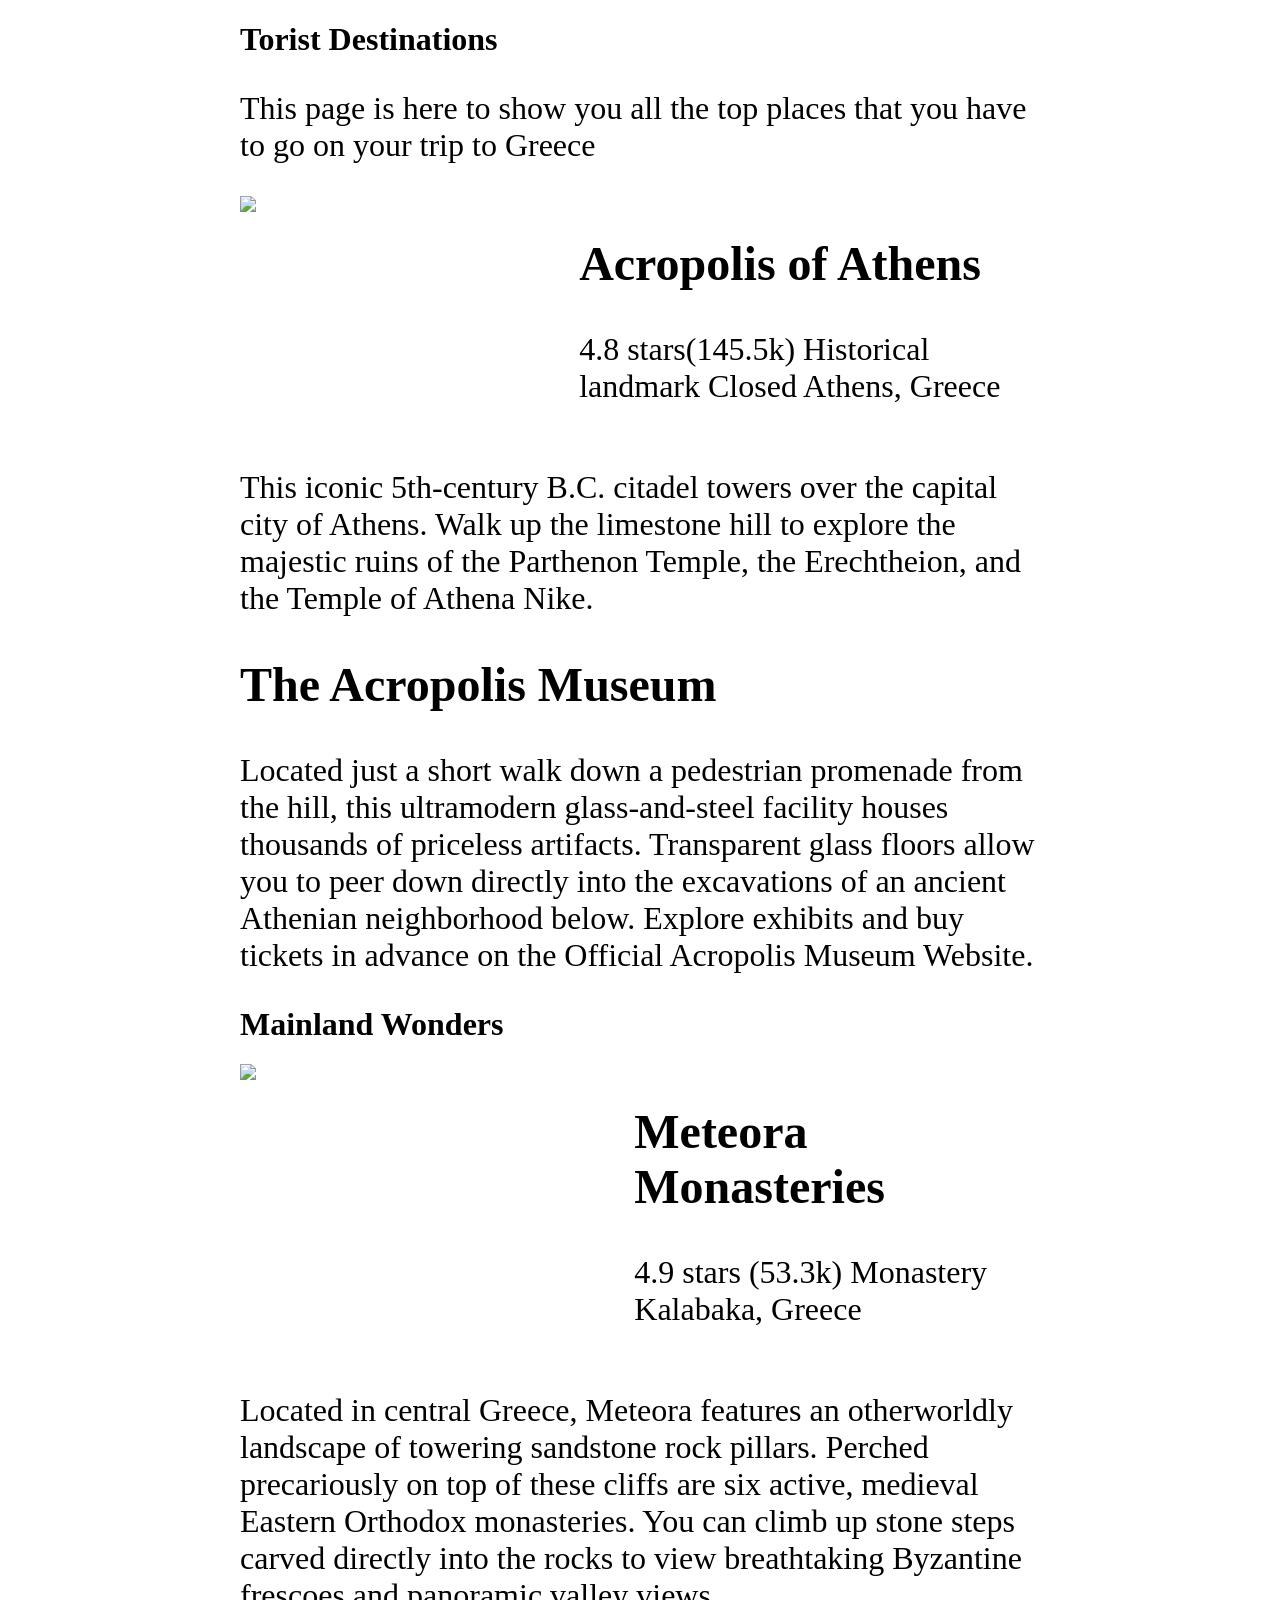
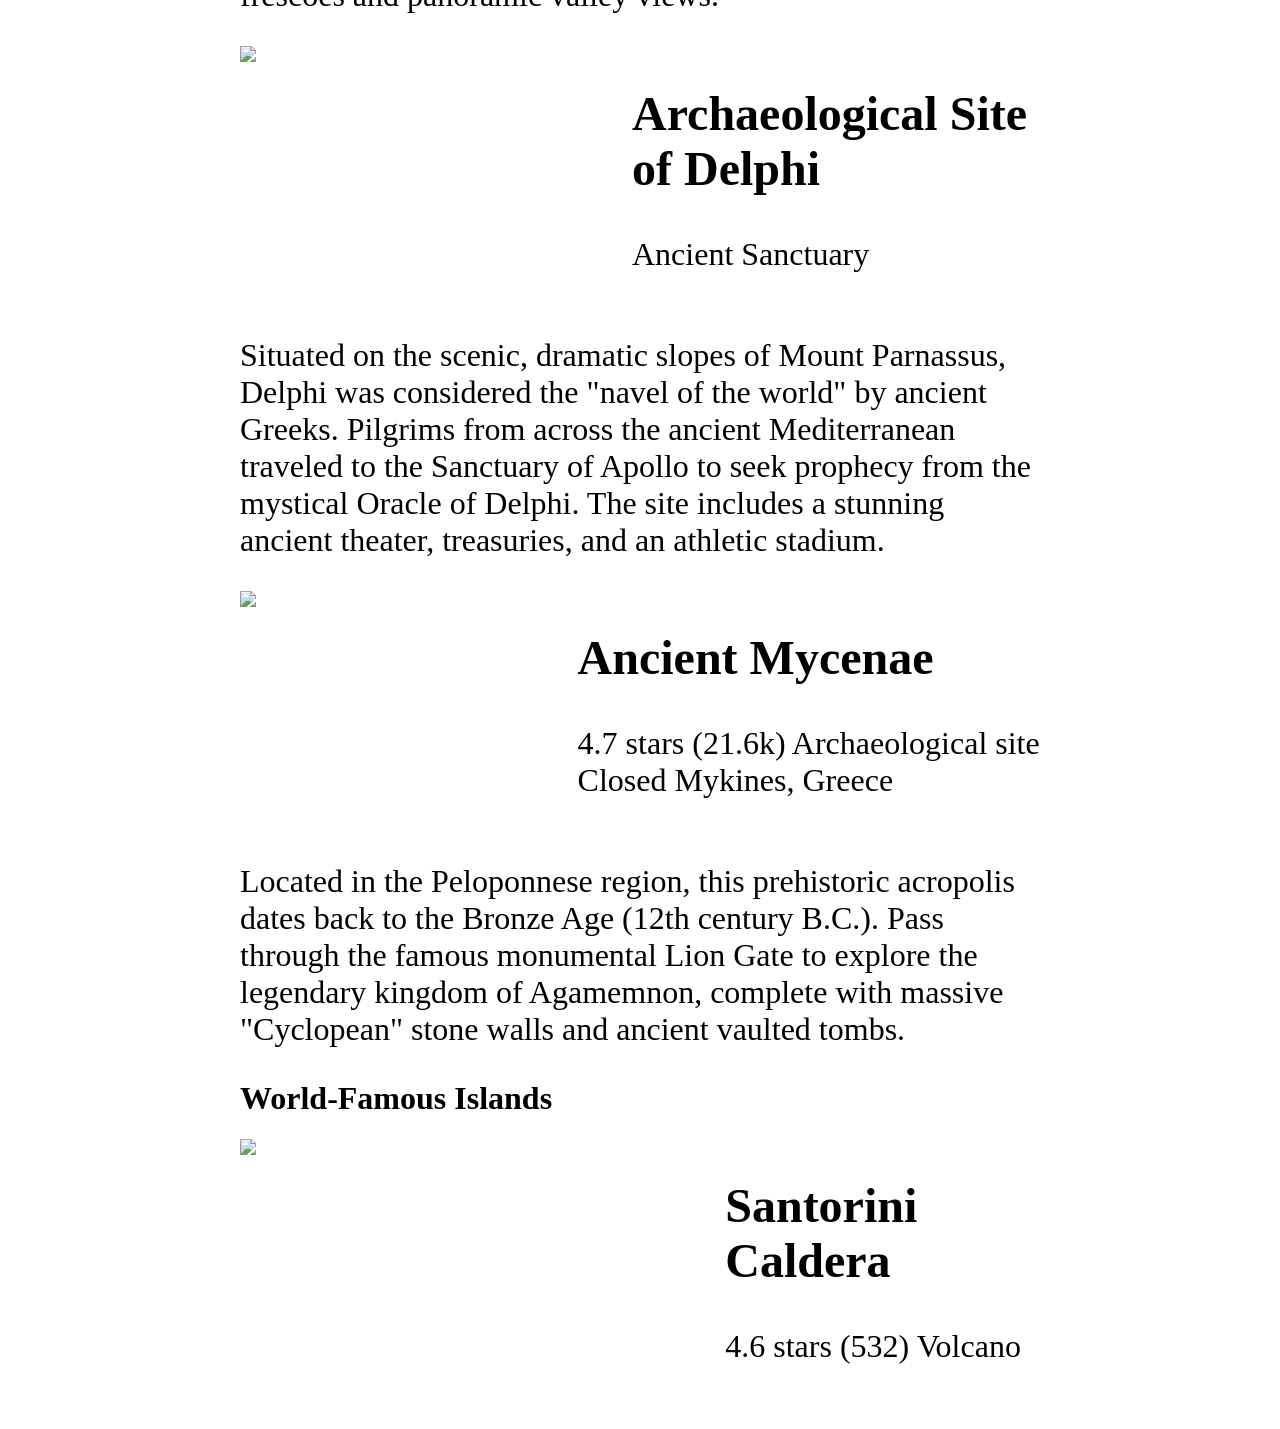
==== destinations.html @ e6a1ed22 "fahhh" ====
<!doctype html>
<html>

<head>
    <title>Website</title>
    <link rel="stylesheet" href="style.css" />
    <meta charset="utf-8" name="viewport" content="width=device-width, initial-scale=1.0" />
</head>

<body>
    <div id="content">
        <h1>Torist Destinations</h1>
        <p>This page is here to show you all the top places that you have to go on your trip to Greece</p>
        <div class="destinations">
            <img
                src="https://cdn-imgix.headout.com/microbrands-banner-image/image/b698f96a3bf7e35418940973f33c4708-The%20Acropolis%20of%20Athens.jpeg?auto=compress%2Cformat&q=90&crop=faces&fit=crop">
            <div>
                <h2>Acropolis of Athens</h2>
                <p>4.8 stars(145.5k)
                    Historical landmark
                    Closed Athens, Greece
                </p>
            </div>
        </div>
        <p>This iconic 5th-century B.C. citadel towers over the capital city of Athens. Walk up the limestone hill to
            explore the majestic ruins of the Parthenon Temple, the Erechtheion, and the Temple of Athena Nike.</p>
        <h2>The Acropolis Museum</h2>
        <p>Located just a short walk down a pedestrian promenade from the hill, this ultramodern glass-and-steel
            facility
            houses thousands of priceless artifacts. Transparent glass floors allow you to peer down directly into the
            excavations of an ancient Athenian neighborhood below. Explore exhibits and buy tickets in advance on the
            Official Acropolis Museum Website.</p>
        <h1>Mainland Wonders</h1>
            <div class="destinations">
            <img src="https://i0.wp.com/triciaannemitchell.com/wp-content/uploads/2013/06/meteora-monastery-hiking-route-tour-greece.jpg?fit=1200%2C720&ssl=1" />
            <div>
                <h2>Meteora Monasteries</h2>
                <p>4.9 stars (53.3k)
                    Monastery
                    Kalabaka, Greece
                </p>
            </div>
        </div>
        <p>Located in central Greece, Meteora features an otherworldly landscape of towering sandstone rock pillars. Perched precariously on top of these cliffs are six active, medieval Eastern Orthodox monasteries. You can climb up stone steps carved directly into the rocks to view breathtaking Byzantine frescoes and panoramic valley views.</p>
        <div class="destinations">
            <img src="https://upload.wikimedia.org/wikipedia/commons/thumb/d/d5/Delphi%2C_Greece_-_panoramio.jpg/330px-Delphi%2C_Greece_-_panoramio.jpg" />
            <div>
            <h2>Archaeological Site of Delphi</h2>
            <p>Ancient Sanctuary</p>
            </div>
        </div>
        <p>Situated on the scenic, dramatic slopes of Mount Parnassus, Delphi was considered the "navel of the world" by ancient Greeks. Pilgrims from across the ancient Mediterranean traveled to the Sanctuary of Apollo to seek prophecy from the mystical Oracle of Delphi. The site includes a stunning ancient theater, treasuries, and an athletic stadium.</p>
        <div class="destinations">
            <img src="https://upload.wikimedia.org/wikipedia/commons/e/e2/Path_upto_the_Lion_Gate%2C_Mycenae_%2828693130016%29.jpg">
            <div>
                <h2>Ancient Mycenae</h2>
                <p>4.7 stars (21.6k)
                    Archaeological site
                    Closed Mykines, Greece
                </p>
            </div>
        </div>
        <p>Located in the Peloponnese region, this prehistoric acropolis dates back to the Bronze Age (12th century B.C.). Pass through the famous monumental Lion Gate to explore the legendary kingdom of Agamemnon, complete with massive "Cyclopean" stone walls and ancient vaulted tombs.</p>
        <h1>World-Famous Islands</h1>
        <div class="destinations">
            <img src="https://encrypted-tbn0.gstatic.com/images?q=tbn:ANd9GcSOC9YIakvDrayuQJhMb4rZ1GySk4RtwU4yTGdQk6ImUSsc0BjFd6uSSys&s=10" />
            <div>
                <h2>Santorini Caldera</h2>
                <p>4.6 stars (532)
                    Volcano
                </p>
            </div>
        </div>
        <p></p>
    </div>
</body>

</html>
---- style.css ----
#content {
    margin: auto;
    max-width: 50em;
}

p {
    font-size: 2em;
}

a {
    color: black;
    font-size: 2em;
}

img {
    width: 70%;
}

.destinations {
    display: flex;
    gap: 0.5em;
}

.destinations>* {
    min-width: 5em;
}
h2{
    font-size: 3em;
}
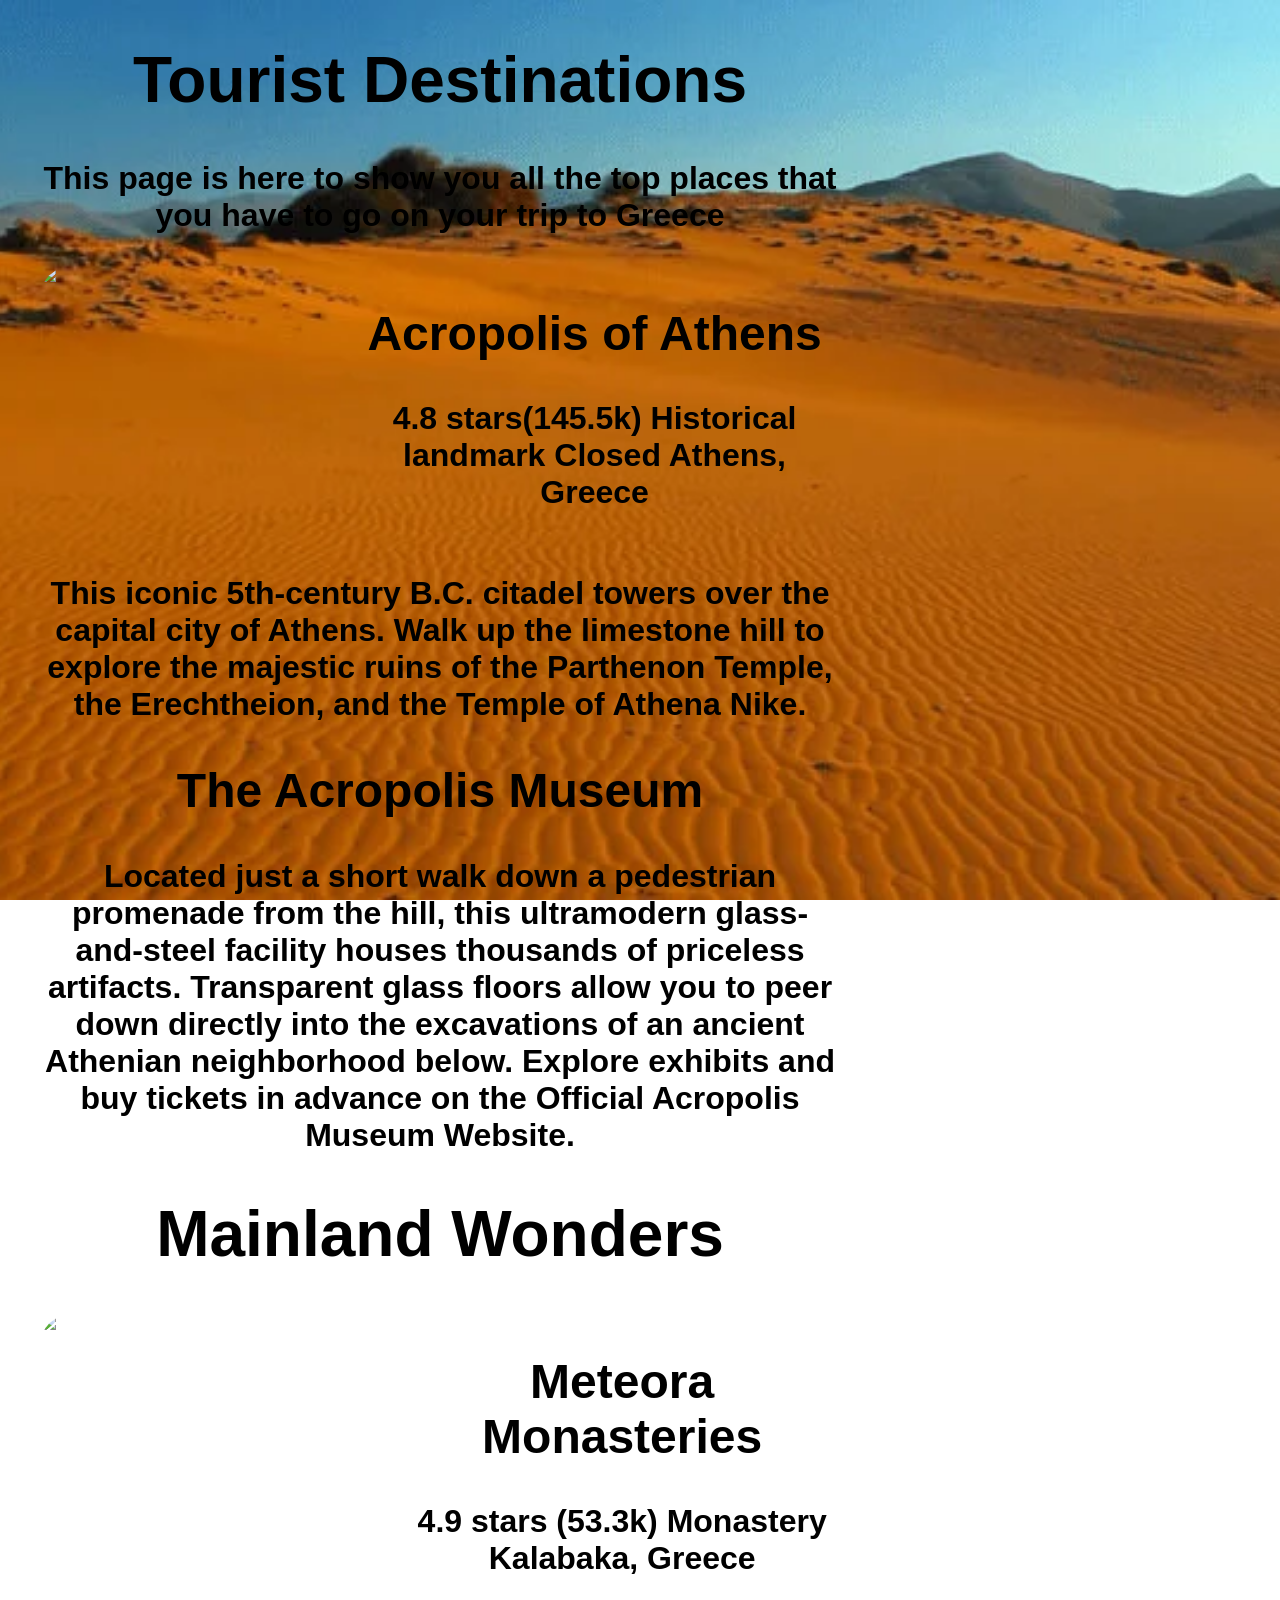
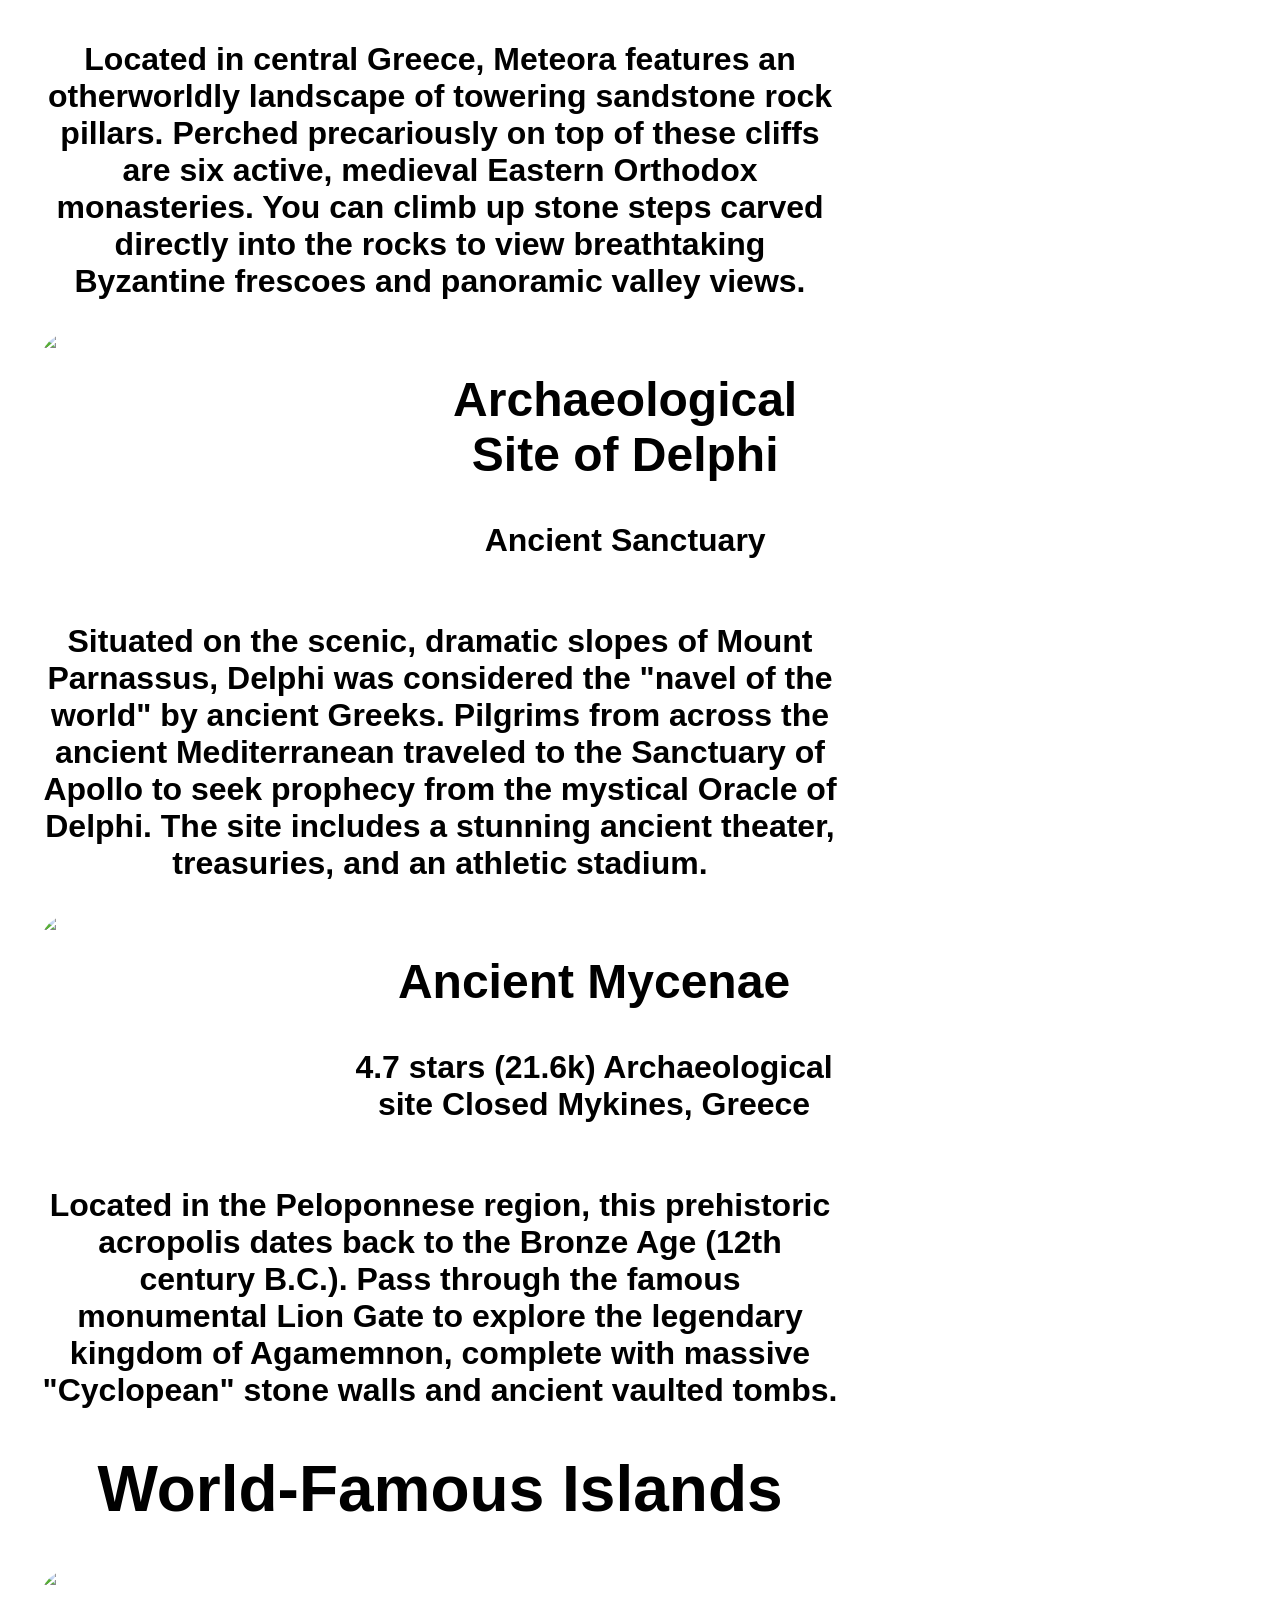
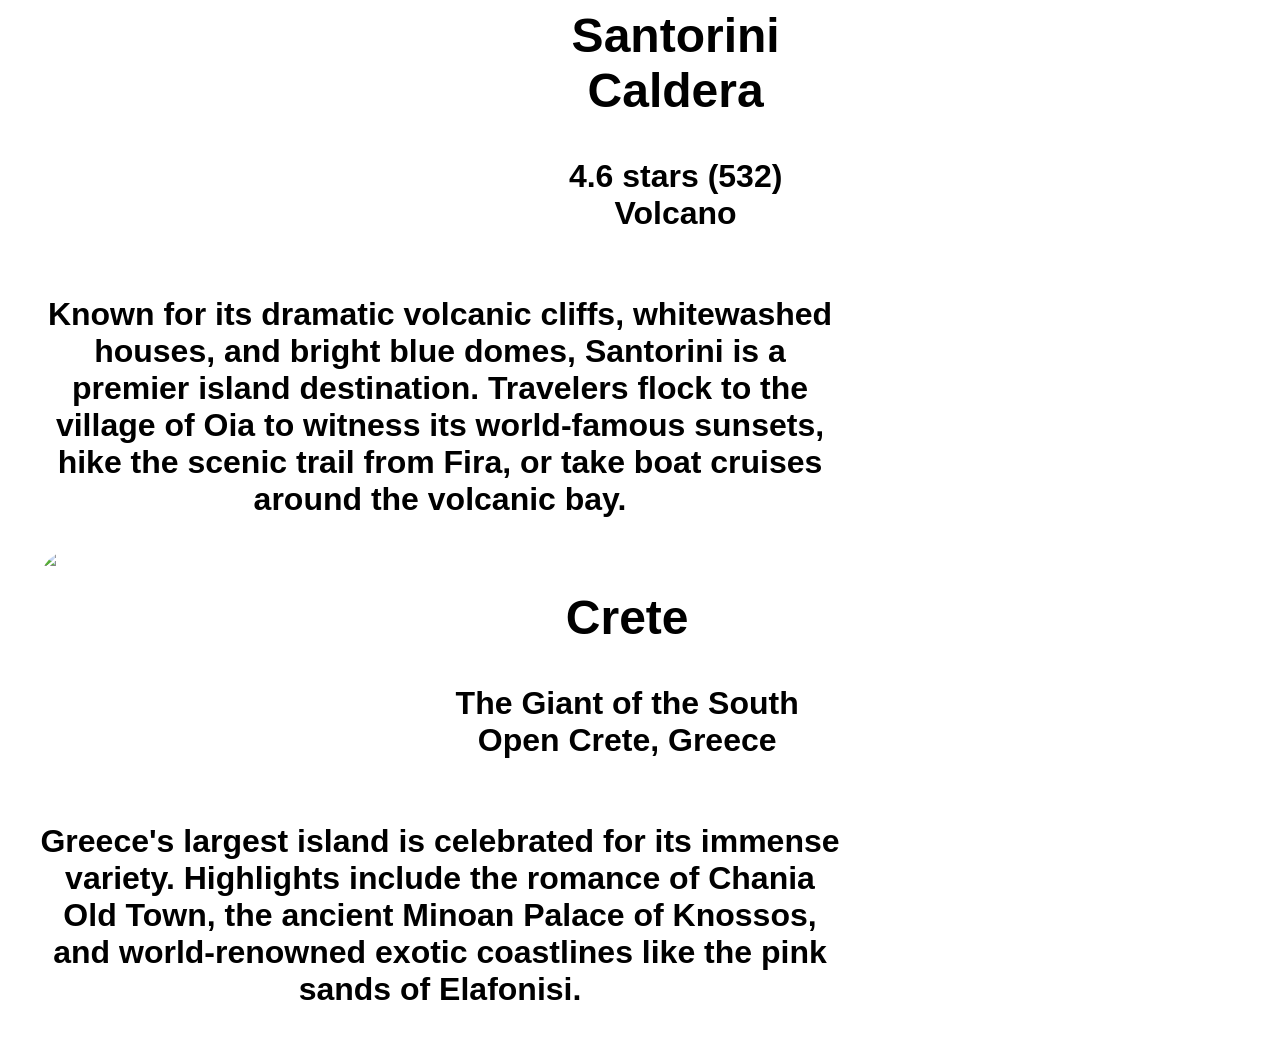
==== commit 49d1d577: "Merge pull request #1 from wrestling-fanatics/main css update and bg and number and more attractions" ====
--- a/destinations.html
+++ b/destinations.html
@@ -2,18 +2,18 @@
 <html>
 
 <head>
-    <title>Website</title>
+    <title>Greasy Greece</title>
     <link rel="stylesheet" href="style.css" />
     <meta charset="utf-8" name="viewport" content="width=device-width, initial-scale=1.0" />
 </head>
 
 <body>
     <div id="content">
-        <h1>Torist Destinations</h1>
+        <h1>Tourist Destinations</h1>
         <p>This page is here to show you all the top places that you have to go on your trip to Greece</p>
         <div class="destinations">
             <img
-                src="https://cdn-imgix.headout.com/microbrands-banner-image/image/b698f96a3bf7e35418940973f33c4708-The%20Acropolis%20of%20Athens.jpeg?auto=compress%2Cformat&q=90&crop=faces&fit=crop">
+                src="https://theacropolisofathens.com/wp-content/uploads/2024/11/acropoli-atene-grecia-2.jpg">
             <div>
                 <h2>Acropolis of Athens</h2>
                 <p>4.8 stars(145.5k)
@@ -32,7 +32,7 @@
             Official Acropolis Museum Website.</p>
         <h1>Mainland Wonders</h1>
             <div class="destinations">
-            <img src="https://i0.wp.com/triciaannemitchell.com/wp-content/uploads/2013/06/meteora-monastery-hiking-route-tour-greece.jpg?fit=1200%2C720&ssl=1" />
+            <img src="https://jemimaskelley.wordpress.com/wp-content/uploads/2019/06/img_2411.jpg?w=1024" />
             <div>
                 <h2>Meteora Monasteries</h2>
                 <p>4.9 stars (53.3k)
@@ -71,7 +71,19 @@
                 </p>
             </div>
         </div>
-        <p></p>
+        <p>Known for its dramatic volcanic cliffs, whitewashed houses, and bright blue domes, Santorini is a premier island destination. Travelers flock to the village of Oia to witness its world-famous sunsets, hike the scenic trail from Fira, or take boat cruises around the volcanic bay.</p>
+
+        <div class="destinations">
+            <img src="https://www.greektravel.com/greekislands/agios-nikolaos-crete.jpg">
+            <div>
+                <h2>Crete</h2>
+                <p>
+                    The Giant of the South
+                    Open Crete, Greece
+                </p>
+            </div>
+        </div>
+        <p>Greece's largest island is celebrated for its immense variety. Highlights include the romance of Chania Old Town, the ancient Minoan Palace of Knossos, and world-renowned exotic coastlines like the pink sands of Elafonisi.</p>
     </div>
 </body>
 
--- a/style.css
+++ b/style.css
@@ -1,15 +1,20 @@
 #content {
-    margin: auto;
+    margin: 2em;
     max-width: 50em;
+    text-align: center;
 }
 
 p {
     font-size: 2em;
+    font-weight:bold;
+    font-family: sans-serif;
+    
 }
 
 a {
     color: black;
     font-size: 2em;
+    font-family: Impact, Haettenschweiler, 'Arial Narrow Bold', sans-serif;
 }
 
 img {
@@ -26,4 +31,27 @@
 }
 h2{
     font-size: 3em;
+    font-family: 'Arial Narrow Bold', sans-serif;
+}
+
+ body {
+            background-image: url('background.webp'); 
+            background-repeat: no-repeat;
+            background-size: cover; 
+            background-position: center;
+            background-attachment: fixed; 
+        }
+h1{
+    font-size: 4em; 
+    text-align: center;
+    font-family: Verdana, Geneva, Tahoma, sans-serif;
+}
+
+img{
+    border-radius: 2em;
+}
+
+#number{
+    font-family: Impact, Haettenschweiler, 'Arial Narrow Bold', sans-serif;
+    font-size: 3em;
 }
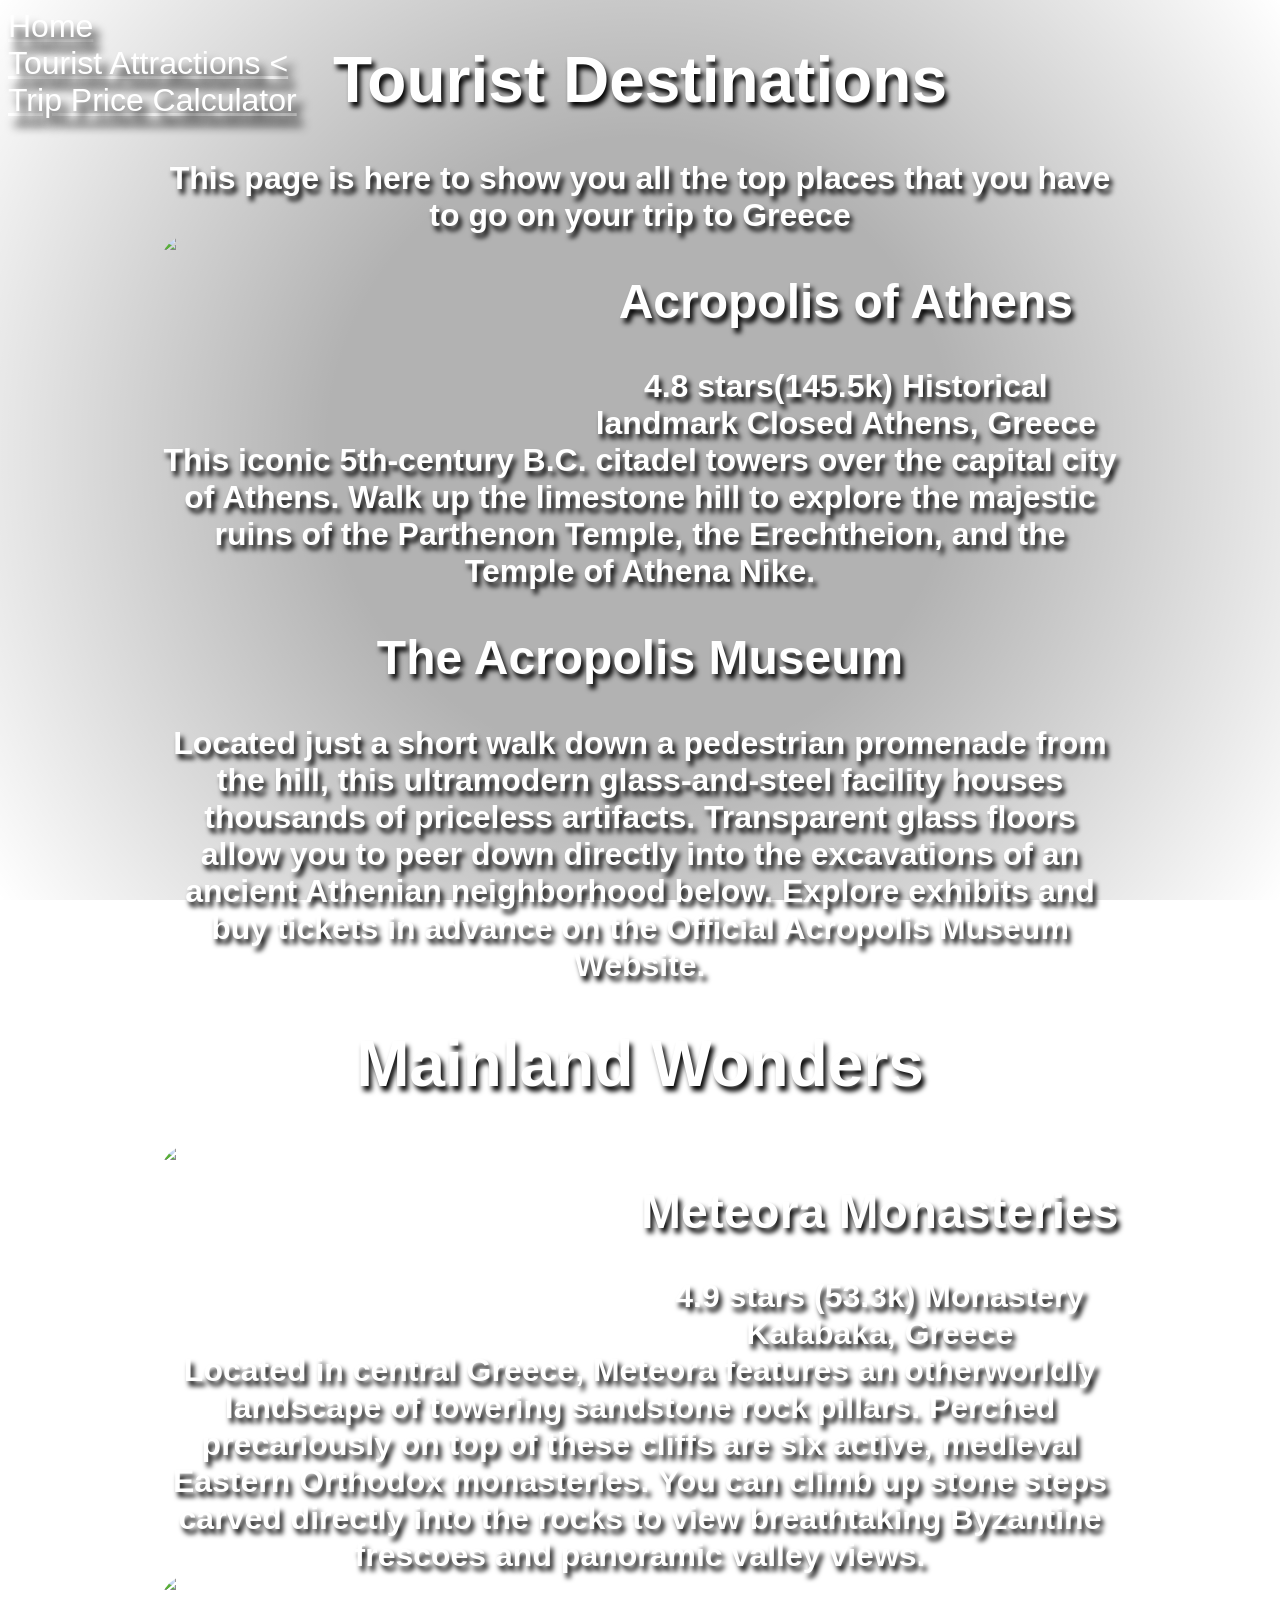
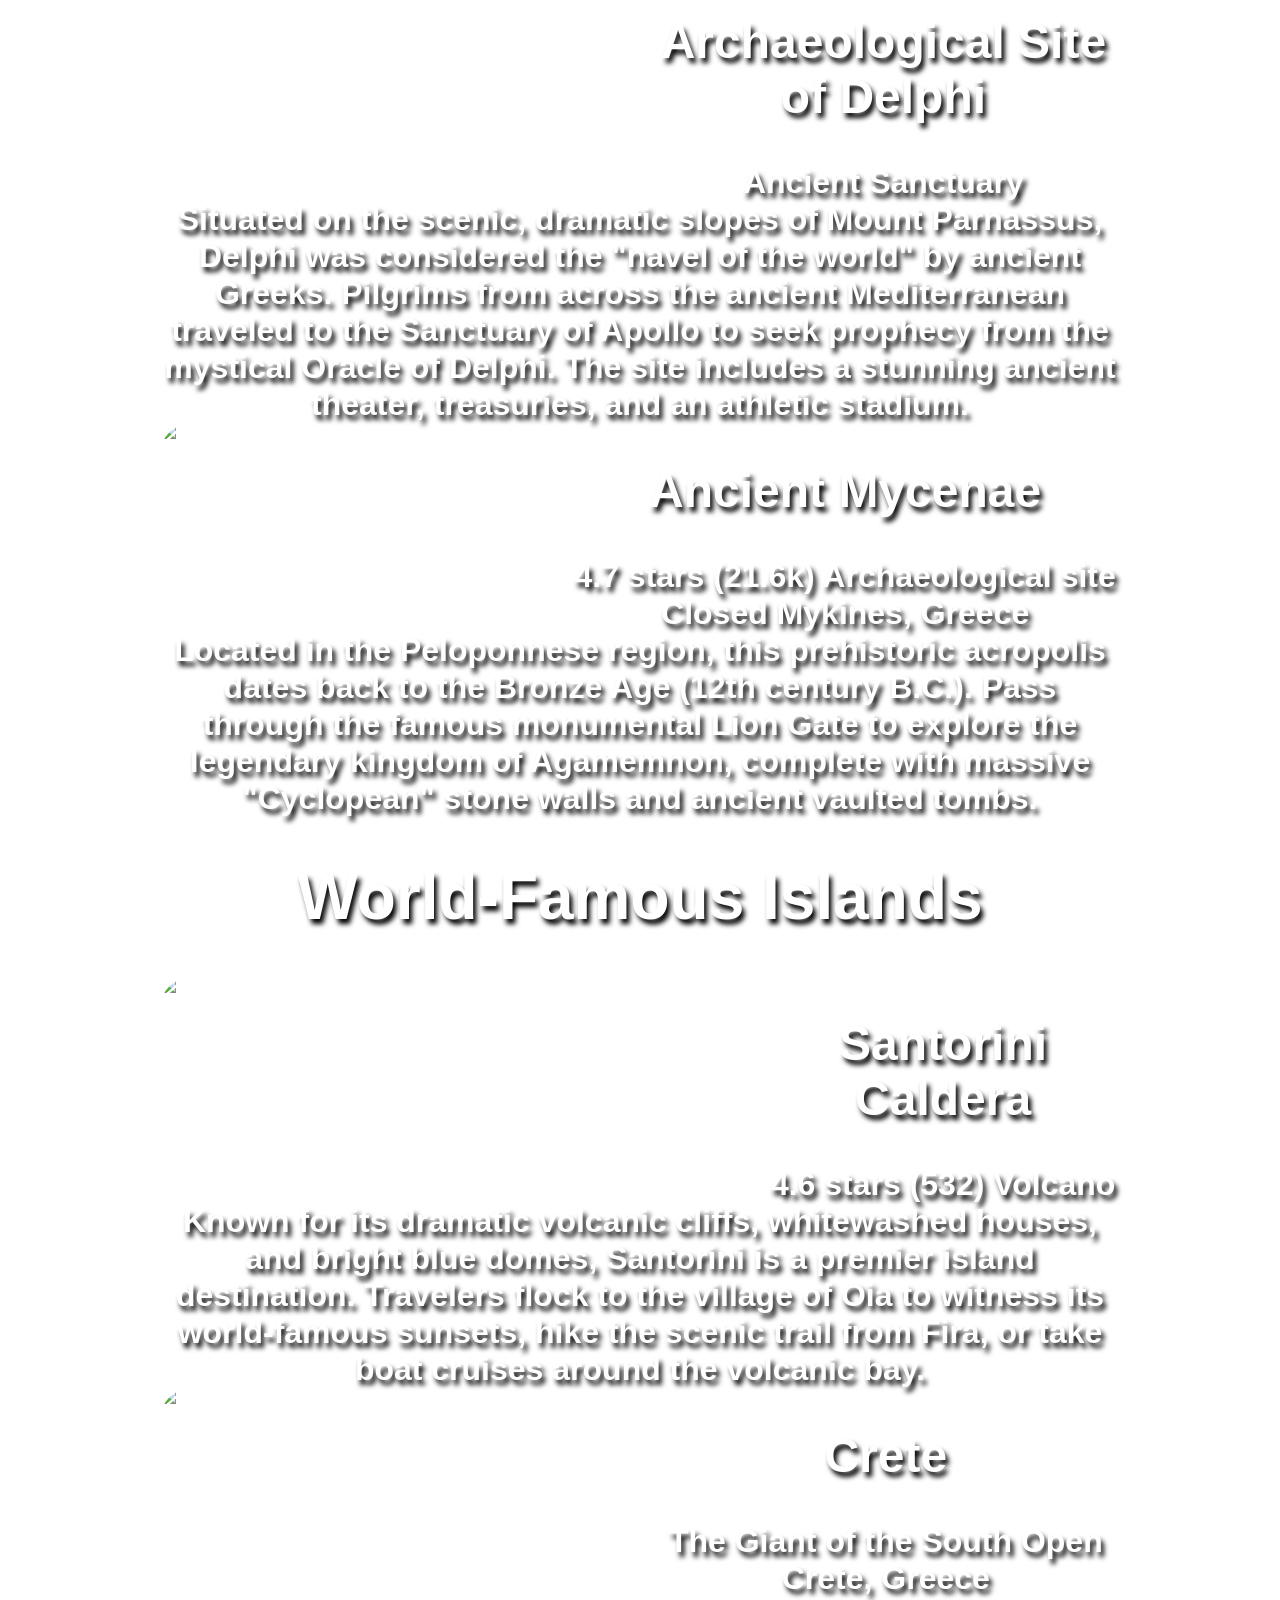
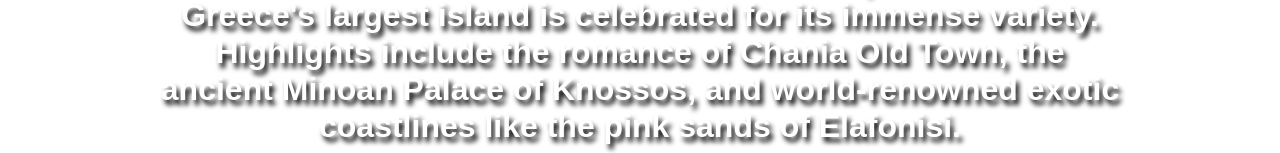
==== commit c7b2121c: "calculator" ====
--- a/destinations.html
+++ b/destinations.html
@@ -1,90 +1,137 @@
 <!doctype html>
 <html>
+    <head>
+        <title>Greasy Greece</title>
+        <link rel="stylesheet" href="style.css" />
+        <meta
+            charset="utf-8"
+            name="viewport"
+            content="width=device-width, initial-scale=1.0"
+        />
+    </head>
 
-<head>
-    <title>Greasy Greece</title>
-    <link rel="stylesheet" href="style.css" />
-    <meta charset="utf-8" name="viewport" content="width=device-width, initial-scale=1.0" />
-</head>
+    <body>
+        <div id="content">
+            <h1>Tourist Destinations</h1>
+            <p>
+                This page is here to show you all the top places that you have
+                to go on your trip to Greece
+            </p>
+            <div class="destinations">
+                <img
+                    src="https://theacropolisofathens.com/wp-content/uploads/2024/11/acropoli-atene-grecia-2.jpg"
+                />
+                <div>
+                    <h2>Acropolis of Athens</h2>
+                    <p>
+                        4.8 stars(145.5k) Historical landmark Closed Athens,
+                        Greece
+                    </p>
+                </div>
+            </div>
+            <p>
+                This iconic 5th-century B.C. citadel towers over the capital
+                city of Athens. Walk up the limestone hill to explore the
+                majestic ruins of the Parthenon Temple, the Erechtheion, and the
+                Temple of Athena Nike.
+            </p>
+            <h2>The Acropolis Museum</h2>
+            <p>
+                Located just a short walk down a pedestrian promenade from the
+                hill, this ultramodern glass-and-steel facility houses thousands
+                of priceless artifacts. Transparent glass floors allow you to
+                peer down directly into the excavations of an ancient Athenian
+                neighborhood below. Explore exhibits and buy tickets in advance
+                on the Official Acropolis Museum Website.
+            </p>
+            <h1>Mainland Wonders</h1>
+            <div class="destinations">
+                <img
+                    src="https://jemimaskelley.wordpress.com/wp-content/uploads/2019/06/img_2411.jpg?w=1024"
+                />
+                <div>
+                    <h2>Meteora Monasteries</h2>
+                    <p>4.9 stars (53.3k) Monastery Kalabaka, Greece</p>
+                </div>
+            </div>
+            <p>
+                Located in central Greece, Meteora features an otherworldly
+                landscape of towering sandstone rock pillars. Perched
+                precariously on top of these cliffs are six active, medieval
+                Eastern Orthodox monasteries. You can climb up stone steps
+                carved directly into the rocks to view breathtaking Byzantine
+                frescoes and panoramic valley views.
+            </p>
+            <div class="destinations">
+                <img
+                    src="https://upload.wikimedia.org/wikipedia/commons/thumb/d/d5/Delphi%2C_Greece_-_panoramio.jpg/330px-Delphi%2C_Greece_-_panoramio.jpg"
+                />
+                <div>
+                    <h2>Archaeological Site of Delphi</h2>
+                    <p>Ancient Sanctuary</p>
+                </div>
+            </div>
+            <p>
+                Situated on the scenic, dramatic slopes of Mount Parnassus,
+                Delphi was considered the "navel of the world" by ancient
+                Greeks. Pilgrims from across the ancient Mediterranean traveled
+                to the Sanctuary of Apollo to seek prophecy from the mystical
+                Oracle of Delphi. The site includes a stunning ancient theater,
+                treasuries, and an athletic stadium.
+            </p>
+            <div class="destinations">
+                <img
+                    src="https://upload.wikimedia.org/wikipedia/commons/e/e2/Path_upto_the_Lion_Gate%2C_Mycenae_%2828693130016%29.jpg"
+                />
+                <div>
+                    <h2>Ancient Mycenae</h2>
+                    <p>
+                        4.7 stars (21.6k) Archaeological site Closed Mykines,
+                        Greece
+                    </p>
+                </div>
+            </div>
+            <p>
+                Located in the Peloponnese region, this prehistoric acropolis
+                dates back to the Bronze Age (12th century B.C.). Pass through
+                the famous monumental Lion Gate to explore the legendary kingdom
+                of Agamemnon, complete with massive "Cyclopean" stone walls and
+                ancient vaulted tombs.
+            </p>
+            <h1>World-Famous Islands</h1>
+            <div class="destinations">
+                <img
+                    src="https://encrypted-tbn0.gstatic.com/images?q=tbn:ANd9GcSOC9YIakvDrayuQJhMb4rZ1GySk4RtwU4yTGdQk6ImUSsc0BjFd6uSSys&s=10"
+                />
+                <div>
+                    <h2>Santorini Caldera</h2>
+                    <p>4.6 stars (532) Volcano</p>
+                </div>
+            </div>
+            <p>
+                Known for its dramatic volcanic cliffs, whitewashed houses, and
+                bright blue domes, Santorini is a premier island destination.
+                Travelers flock to the village of Oia to witness its
+                world-famous sunsets, hike the scenic trail from Fira, or take
+                boat cruises around the volcanic bay.
+            </p>
 
-<body>
-    <div id="content">
-        <h1>Tourist Destinations</h1>
-        <p>This page is here to show you all the top places that you have to go on your trip to Greece</p>
-        <div class="destinations">
-            <img
-                src="https://theacropolisofathens.com/wp-content/uploads/2024/11/acropoli-atene-grecia-2.jpg">
-            <div>
-                <h2>Acropolis of Athens</h2>
-                <p>4.8 stars(145.5k)
-                    Historical landmark
-                    Closed Athens, Greece
-                </p>
+            <div class="destinations">
+                <img
+                    src="https://www.greektravel.com/greekislands/agios-nikolaos-crete.jpg"
+                />
+                <div>
+                    <h2>Crete</h2>
+                    <p>The Giant of the South Open Crete, Greece</p>
+                </div>
             </div>
+            <p>
+                Greece's largest island is celebrated for its immense variety.
+                Highlights include the romance of Chania Old Town, the ancient
+                Minoan Palace of Knossos, and world-renowned exotic coastlines
+                like the pink sands of Elafonisi.
+            </p>
         </div>
-        <p>This iconic 5th-century B.C. citadel towers over the capital city of Athens. Walk up the limestone hill to
-            explore the majestic ruins of the Parthenon Temple, the Erechtheion, and the Temple of Athena Nike.</p>
-        <h2>The Acropolis Museum</h2>
-        <p>Located just a short walk down a pedestrian promenade from the hill, this ultramodern glass-and-steel
-            facility
-            houses thousands of priceless artifacts. Transparent glass floors allow you to peer down directly into the
-            excavations of an ancient Athenian neighborhood below. Explore exhibits and buy tickets in advance on the
-            Official Acropolis Museum Website.</p>
-        <h1>Mainland Wonders</h1>
-            <div class="destinations">
-            <img src="https://jemimaskelley.wordpress.com/wp-content/uploads/2019/06/img_2411.jpg?w=1024" />
-            <div>
-                <h2>Meteora Monasteries</h2>
-                <p>4.9 stars (53.3k)
-                    Monastery
-                    Kalabaka, Greece
-                </p>
-            </div>
-        </div>
-        <p>Located in central Greece, Meteora features an otherworldly landscape of towering sandstone rock pillars. Perched precariously on top of these cliffs are six active, medieval Eastern Orthodox monasteries. You can climb up stone steps carved directly into the rocks to view breathtaking Byzantine frescoes and panoramic valley views.</p>
-        <div class="destinations">
-            <img src="https://upload.wikimedia.org/wikipedia/commons/thumb/d/d5/Delphi%2C_Greece_-_panoramio.jpg/330px-Delphi%2C_Greece_-_panoramio.jpg" />
-            <div>
-            <h2>Archaeological Site of Delphi</h2>
-            <p>Ancient Sanctuary</p>
-            </div>
-        </div>
-        <p>Situated on the scenic, dramatic slopes of Mount Parnassus, Delphi was considered the "navel of the world" by ancient Greeks. Pilgrims from across the ancient Mediterranean traveled to the Sanctuary of Apollo to seek prophecy from the mystical Oracle of Delphi. The site includes a stunning ancient theater, treasuries, and an athletic stadium.</p>
-        <div class="destinations">
-            <img src="https://upload.wikimedia.org/wikipedia/commons/e/e2/Path_upto_the_Lion_Gate%2C_Mycenae_%2828693130016%29.jpg">
-            <div>
-                <h2>Ancient Mycenae</h2>
-                <p>4.7 stars (21.6k)
-                    Archaeological site
-                    Closed Mykines, Greece
-                </p>
-            </div>
-        </div>
-        <p>Located in the Peloponnese region, this prehistoric acropolis dates back to the Bronze Age (12th century B.C.). Pass through the famous monumental Lion Gate to explore the legendary kingdom of Agamemnon, complete with massive "Cyclopean" stone walls and ancient vaulted tombs.</p>
-        <h1>World-Famous Islands</h1>
-        <div class="destinations">
-            <img src="https://encrypted-tbn0.gstatic.com/images?q=tbn:ANd9GcSOC9YIakvDrayuQJhMb4rZ1GySk4RtwU4yTGdQk6ImUSsc0BjFd6uSSys&s=10" />
-            <div>
-                <h2>Santorini Caldera</h2>
-                <p>4.6 stars (532)
-                    Volcano
-                </p>
-            </div>
-        </div>
-        <p>Known for its dramatic volcanic cliffs, whitewashed houses, and bright blue domes, Santorini is a premier island destination. Travelers flock to the village of Oia to witness its world-famous sunsets, hike the scenic trail from Fira, or take boat cruises around the volcanic bay.</p>
-
-        <div class="destinations">
-            <img src="https://www.greektravel.com/greekislands/agios-nikolaos-crete.jpg">
-            <div>
-                <h2>Crete</h2>
-                <p>
-                    The Giant of the South
-                    Open Crete, Greece
-                </p>
-            </div>
-        </div>
-        <p>Greece's largest island is celebrated for its immense variety. Highlights include the romance of Chania Old Town, the ancient Minoan Palace of Knossos, and world-renowned exotic coastlines like the pink sands of Elafonisi.</p>
-    </div>
-</body>
-
-</html>+        <script src="script.js"></script>
+    </body>
+</html>
--- a/style.css
+++ b/style.css
@@ -1,20 +1,25 @@
 #content {
-    margin: 2em;
-    max-width: 50em;
+    margin: auto;
+    max-width: 60em;
     text-align: center;
+    color: white;
 }
 
 p {
     font-size: 2em;
-    font-weight:bold;
+    font-weight: bold;
     font-family: sans-serif;
-    
 }
 
 a {
-    color: black;
+    color: white;
     font-size: 2em;
-    font-family: Impact, Haettenschweiler, 'Arial Narrow Bold', sans-serif;
+    font-family: Impact, Haettenschweiler, "Arial Narrow Bold", sans-serif;
+    text-shadow: 0.2em 0.3em 0.3em black;
+}
+
+html {
+    text-shadow: 0.2em 0.3em 0.3em black;
 }
 
 img {
@@ -26,32 +31,67 @@
     gap: 0.5em;
 }
 
-.destinations>* {
+.destinations > * {
     min-width: 5em;
 }
-h2{
+h2 {
     font-size: 3em;
-    font-family: 'Arial Narrow Bold', sans-serif;
+    font-family: "Arial Narrow Bold", sans-serif;
 }
 
- body {
-            background-image: url('background.webp'); 
-            background-repeat: no-repeat;
-            background-size: cover; 
-            background-position: center;
-            background-attachment: fixed; 
-        }
-h1{
-    font-size: 4em; 
+body {
+    background-image:
+        radial-gradient(circle, rgba(0, 0, 0, 0.3) 40%, rgba(0, 0, 0, 0) 100%),
+        url("background.png");
+    background-repeat: no-repeat;
+    background-size: cover;
+    background-position: center;
+    background-attachment: fixed;
+}
+h1 {
+    font-size: 4em;
     text-align: center;
     font-family: Verdana, Geneva, Tahoma, sans-serif;
 }
 
-img{
+img {
     border-radius: 2em;
 }
 
-#number{
-    font-family: Impact, Haettenschweiler, 'Arial Narrow Bold', sans-serif;
+p {
+    margin: 0;
+}
+
+#number {
+    font-family: Impact, Haettenschweiler, "Arial Narrow Bold", sans-serif;
     font-size: 3em;
-}+}
+
+#line-items {
+    min-width: 35em;
+    max-width: 45em;
+    margin-bottom: 1em;
+}
+
+.line-item {
+    display: flex;
+    justify-content: space-between;
+    border: 1px solid white;
+    padding: 0.8em;
+    gap: 1em;
+}
+
+.center {
+    display: flex;
+    flex-direction: column;
+    align-items: center;
+}
+
+nav {
+    position: fixed;
+    display: flex;
+    flex-direction: column;
+    z-index: 1;
+    left: 0.5em;
+    top: 0.5em;
+}
